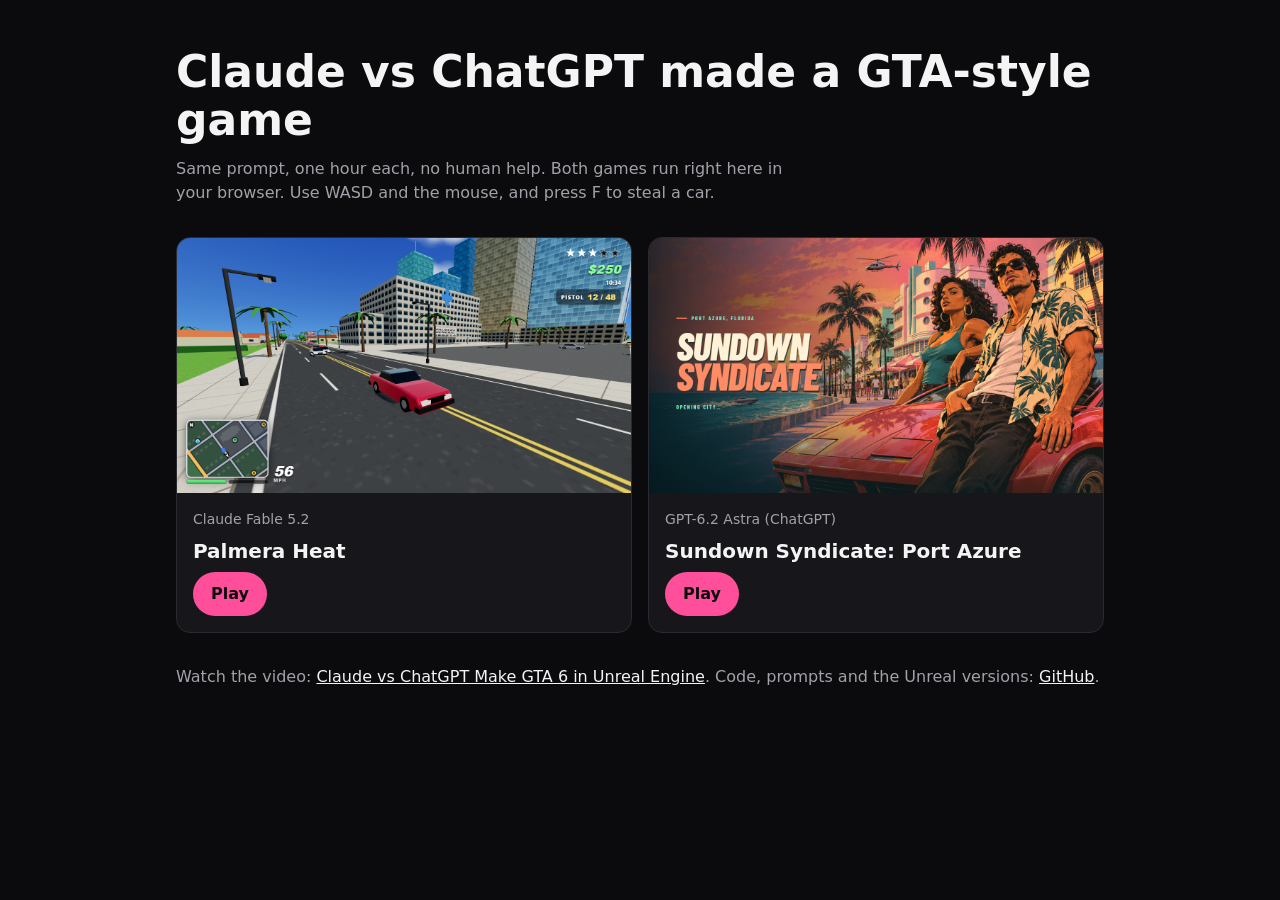
==== index.html @ b560ba7e "Claude vs ChatGPT AI-made games: browser round, prompts, Unreal tools" ====
<!doctype html>
<html lang="en">
<head>
<meta charset="utf-8">
<meta name="viewport" content="width=device-width, initial-scale=1">
<title>Claude vs ChatGPT Games</title>
<style>
  :root { --bg:#0b0b0d; --fg:#f4f4f5; --mute:#a1a1aa; --card:#17171b; --line:#2a2a30; --accent:#ff4f9a; }
  * { box-sizing:border-box; }
  body { margin:0; background:var(--bg); color:var(--fg); font:16px/1.5 system-ui, -apple-system, Segoe UI, sans-serif; }
  main { max-width:960px; margin:0 auto; padding:48px 16px 64px; }
  h1 { font-size:clamp(28px,5vw,44px); line-height:1.1; margin:0 0 12px; }
  p.lead { color:var(--mute); margin:0 0 32px; max-width:640px; }
  .grid { display:grid; grid-template-columns:repeat(auto-fit,minmax(280px,1fr)); gap:16px; }
  .card { background:var(--card); border:1px solid var(--line); border-radius:14px; overflow:hidden; display:flex; flex-direction:column; }
  .card img { width:100%; aspect-ratio:16/9; object-fit:cover; display:block; }
  .body { padding:16px; display:flex; flex-direction:column; gap:6px; flex:1; }
  .model { color:var(--mute); font-size:14px; }
  .name { font-size:20px; font-weight:700; }
  .play { margin-top:auto; align-self:flex-start; background:var(--accent); color:#0b0b0d; font-weight:700; text-decoration:none; padding:10px 18px; border-radius:999px; }
  .links { margin-top:32px; color:var(--mute); }
  .links a { color:var(--fg); }
</style>
</head>
<body>
<main>
  <h1>Claude vs ChatGPT made a GTA-style game</h1>
  <p class="lead">Same prompt, one hour each, no human help. Both games run right here in your browser. Use WASD and the mouse, and press F to steal a car.</p>
  <div class="grid">
    <div class="card">
      <img src="screenshots/browser-claude.png" alt="Claude's game: a police chase in a blocky coastal city">
      <div class="body"><span class="model">Claude Fable 5.2</span><span class="name">Palmera Heat</span>
        <a class="play" href="browser/claude/">Play</a></div>
    </div>
    <div class="card">
      <img src="screenshots/browser-chatgpt.png" alt="ChatGPT's game: a police chase on an art-deco boulevard">
      <div class="body"><span class="model">GPT-6.2 Astra (ChatGPT)</span><span class="name">Sundown Syndicate: Port Azure</span>
        <a class="play" href="browser/chatgpt/">Play</a></div>
    </div>
  </div>
  <p class="links">Watch the video: <a href="https://youtu.be/JtPId3Alu9o">Claude vs ChatGPT Make GTA 6 in Unreal Engine</a>. Code, prompts and the Unreal versions: <a href="https://github.com/ModelBehaviorYT/claude-vs-chatgpt-ai-games">GitHub</a>.</p>
</main>
</body>
</html>
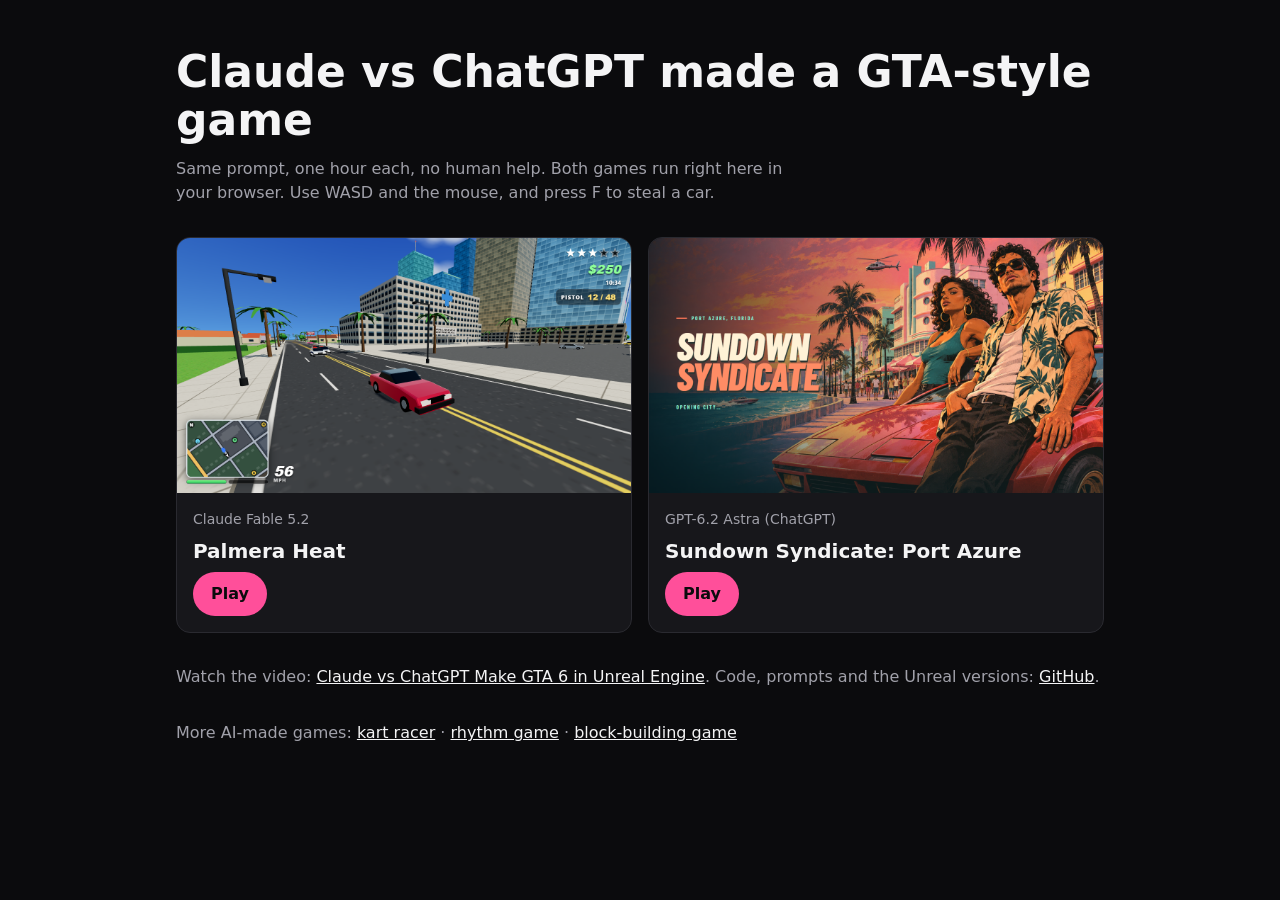
==== commit 8dd16894: "Link the other AI-made games" ====
--- a/index.html
+++ b/index.html
@@ -39,6 +39,7 @@
     </div>
   </div>
   <p class="links">Watch the video: <a href="https://youtu.be/JtPId3Alu9o">Claude vs ChatGPT Make GTA 6 in Unreal Engine</a>. Code, prompts and the Unreal versions: <a href="https://github.com/ModelBehaviorYT/claude-vs-chatgpt-ai-games">GitHub</a>.</p>
+  <p class="links">More AI-made games: <a href="https://modelbehavioryt.github.io/claude-ai-kart-racer/">kart racer</a> · <a href="https://modelbehavioryt.github.io/claude-vs-chatgpt-dash-game/">rhythm game</a> · <a href="https://modelbehavioryt.github.io/fable-vs-opus-block-game/">block-building game</a></p>
 </main>
 </body>
 </html>
